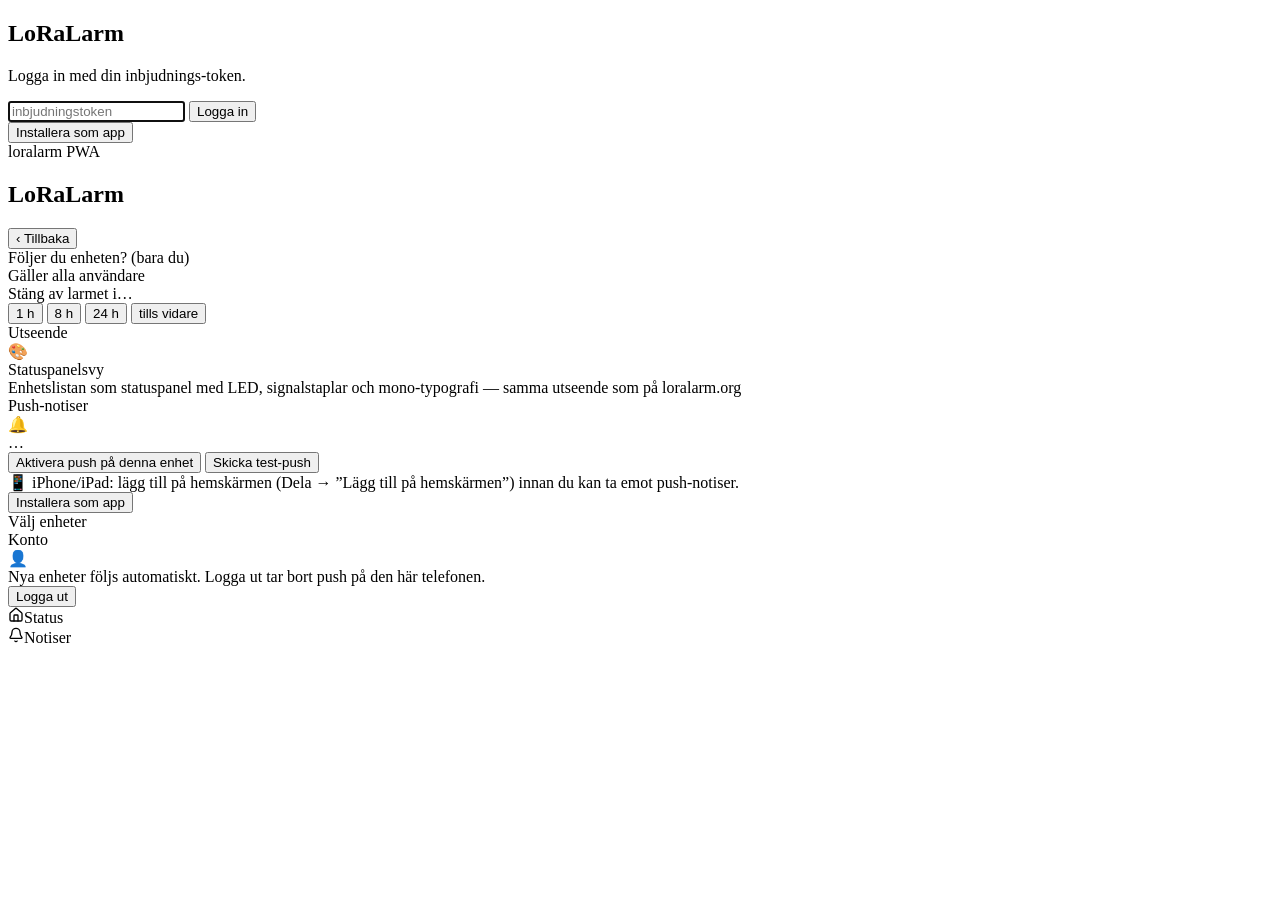
==== PWA/web/index.html @ 52ebf0a6 "Enhance alarm handling: add water leak and battery shutdown types, update alarm severity logic, and " ====
<!doctype html>
<html lang="sv">
<head>
<meta charset="UTF-8" />
<meta name="viewport" content="width=device-width, initial-scale=1.0, viewport-fit=cover" />
<meta name="theme-color" content="#0b0f14" />
<title>LoRaLarm</title>
<link rel="manifest" href="/manifest.webmanifest?v=20261120c" />
<link rel="icon" type="image/svg+xml" href="/icons/icon.svg" />
<link rel="icon" href="/icons/icon-192.png" />
<link rel="apple-touch-icon" href="/icons/icon-192.png" />
<!-- /app.js, /styles.css, /theme-home.css and /manifest.webmanifest must keep
     their ?v= (bump on every change): Cloudflare's Browser Cache TTL pins these
     on phones for 4 h, and versioned URLs are the only thing that cuts through
     both the browser cache and the edge cache (index.html itself is DYNAMIC/uncached). -->
<link rel="stylesheet" href="/styles.css?v=20261121e" />
<link rel="stylesheet" href="/theme-home.css?v=20261121b" />
</head>
<body>

<!-- ============ LOGIN ============ -->
<section id="view-login" class="view hidden">
  <div class="login-card">
    <h1>LoRa<span>Larm</span></h1>
    <p class="sub">Logga in med din inbjudnings-token.</p>
    <div class="login">
      <input id="login-token" class="pin" type="password" autocomplete="off"
             autocapitalize="off" autocorrect="off" spellcheck="false"
             placeholder="inbjudningstoken" autofocus />
      <button id="login-btn" class="btn">Logga in</button>
      <div id="login-err" class="err"></div>
    </div>
    <button id="install-btn" class="btn ghost" aria-expanded="false" aria-controls="install-help">Installera som app</button>
    <div id="install-help" class="install-help hidden"></div>
    <div class="foot">loralarm PWA</div>
  </div>
</section>

<!-- shared install instructions, cloned into #install-help and #install-help-settings -->
<template id="install-tpl">
  <p>Så får du loralarm som egen app med ikon på startskärmen:</p>
  <div data-platform="ios">
    <div class="ih-title">iPhone/iPad — Safari</div>
    <ol>
      <li>Öppna loralarm i webbläsaren Safari.</li>
      <li>Öppna Dela-menyn (kvadraten med pilen uppåt) — den finns längst ned, eller bakom ••• i nyare iOS.</li>
      <li>Välj ”Lägg till på hemskärmen”.</li>
    </ol>
  </div>
  <div data-platform="android">
    <div class="ih-title">Android — Chrome, Samsung Internet, Firefox</div>
    <ol>
      <li>Öppna webbläsarens meny (tre punkter eller ☰).</li>
      <li>Välj ”Installera app” eller ”Lägg till på startskärmen”.</li>
    </ol>
  </div>
  <button class="btn ghost install-native hidden">Installera nu</button>
</template>

<!-- ============ APP SHELL ============ -->
<section id="view-app" class="view hidden">
  <div class="appbar">
    <h2 id="appbar-title">LoRaLarm</h2>
    <span id="alarm-badge" class="badge hidden"></span>
  </div>
  <div class="content">

    <!-- shown when the server cannot be reached: the data below is then old -->
    <div id="conn" class="banner warn hidden"></div>

    <!-- fleet / status -->
    <div id="view-fleet">
      <div id="banners"></div>
      <div id="fleet"></div>
    </div>

    <!-- device detail -->
    <div id="view-device" class="hidden">
      <button id="dev-back" class="btn ghost">‹ Tillbaka</button>
      <div id="dev-banners"></div>
      <div id="dev-kv" class="kv"></div>
      <div class="kv">
        <div class="rowk">
          <span class="k">Följer du enheten? <span class="dim">(bara du)</span></span>
          <span id="follow-toggle" class="tg"></span>
        </div>
      </div>
      <div class="sect">Gäller alla användare</div>
      <div id="arm-row" class="armrow">
        <div>
          <div id="arm-lbl" class="lbl"></div>
          <div id="arm-sub" class="sub2"></div>
        </div>
        <span id="arm-switch" class="armswitch"></span>
      </div>
      <div id="snooze-row" class="hidden">
        <div class="sect">Stäng av larmet i…</div>
        <div class="btnrow">
          <button class="btn ghost snooze" data-h="1">1 h</button>
          <button class="btn ghost snooze" data-h="8">8 h</button>
          <button class="btn ghost snooze" data-h="24">24 h</button>
          <button id="snooze-forever" class="btn ghost hidden">tills vidare</button>
        </div>
      </div>
    </div>

    <!-- settings / notifications -->
    <div id="view-settings" class="hidden">
      <div class="sect">Utseende</div>
      <div class="card">
        <div class="ic">🎨</div>
        <div>
          <div class="nm">Statuspanelsvy</div>
          <div class="meta">Enhetslistan som statuspanel med LED, signalstaplar och mono-typografi — samma utseende som på loralarm.org</div>
        </div>
        <span id="theme-toggle" class="tg"></span>
      </div>
      <div class="sect">Push-notiser</div>
      <div class="card">
        <div class="ic">🔔</div>
        <div>
          <div class="nm" id="push-state">…</div>
          <div class="meta" id="push-meta"></div>
        </div>
      </div>
      <div class="btnrow">
        <button id="push-enable" class="btn">Aktivera push på denna enhet</button>
        <button id="push-test" class="btn ghost hidden">Skicka test-push</button>
      </div>
      <div id="ios-hint" class="ios-hint hidden">
        📱 iPhone/iPad: lägg till på hemskärmen (Dela → ”Lägg till på hemskärmen”)
        innan du kan ta emot push-notiser.
      </div>
      <button id="install-btn-settings" class="btn ghost" aria-expanded="false" aria-controls="install-help-settings">Installera som app</button>
      <div id="install-help-settings" class="install-help hidden"></div>
      <div class="sect">Välj enheter</div>
      <div id="mute-list"></div>
      <div class="sect">Konto</div>
      <div class="card">
        <div class="ic">👤</div>
        <div>
          <div class="nm" id="me-name"></div>
          <div class="meta">Nya enheter följs automatiskt. Logga ut tar bort push på den här telefonen.</div>
        </div>
        <button id="logout-btn" class="btn ghost small">Logga ut</button>
      </div>
    </div>

  </div>
  <div class="tabbar">
    <div id="tab-fleet"><span class="ic"><!--
      --><svg width="16" height="16" viewBox="0 0 24 24" fill="none" stroke="currentColor" stroke-width="2" stroke-linecap="round" stroke-linejoin="round">
          <path d="M15 21v-8a1 1 0 0 0-1-1h-4a1 1 0 0 0-1 1v8" />
          <path d="M3 10a2 2 0 0 1 .709-1.528l7-6a2 2 0 0 1 2.582 0l7 6A2 2 0 0 1 21 10v9a2 2 0 0 1-2 2H5a2 2 0 0 1-2-2z" />
        </svg></span>Status</div>
    <div id="tab-settings"><span class="ic"><!--
      --><svg width="16" height="16" viewBox="0 0 24 24" fill="none" stroke="currentColor" stroke-width="2" stroke-linecap="round" stroke-linejoin="round">
          <path d="M10.268 21a2 2 0 0 0 3.464 0" />
          <path d="M3.262 15.326A1 1 0 0 0 4 17h16a1 1 0 0 0 .74-1.673C19.41 13.956 18 12.499 18 8A6 6 0 0 0 6 8c0 4.499-1.411 5.956-2.738 7.326" />
        </svg></span>Notiser</div>
  </div>
</section>

<div id="toast" class="hidden"></div>
<script src="/app.js?v=20261121h" defer></script>
</body>
</html>
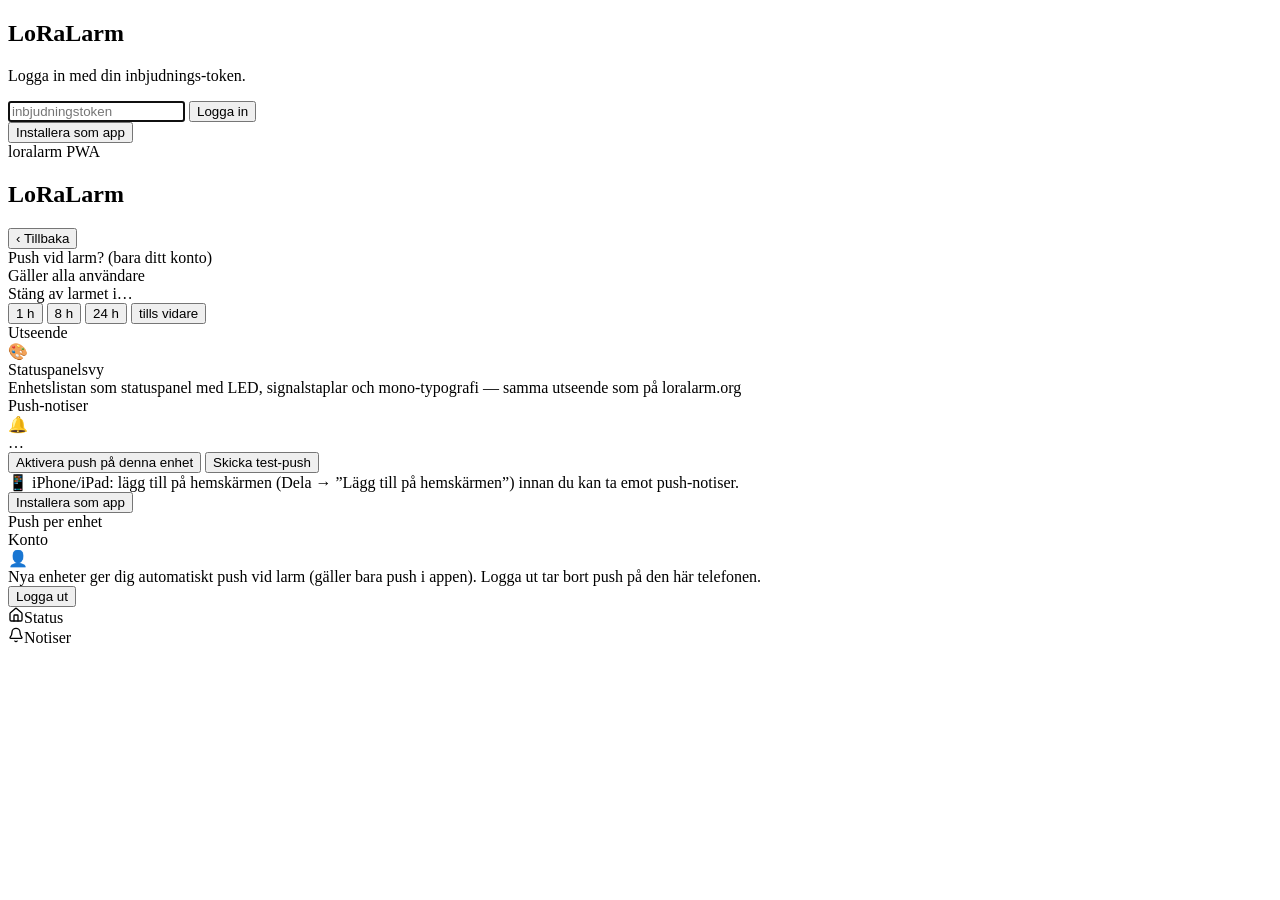
==== commit 33804f88: "Update push notification terminology: replace "följs ej" with "ingen push" and adjust related text f" ====
--- a/PWA/web/index.html
+++ b/PWA/web/index.html
@@ -13,8 +13,8 @@
      their ?v= (bump on every change): Cloudflare's Browser Cache TTL pins these
      on phones for 4 h, and versioned URLs are the only thing that cuts through
      both the browser cache and the edge cache (index.html itself is DYNAMIC/uncached). -->
-<link rel="stylesheet" href="/styles.css?v=20261121e" />
-<link rel="stylesheet" href="/theme-home.css?v=20261121b" />
+<link rel="stylesheet" href="/styles.css?v=20261121f" />
+<link rel="stylesheet" href="/theme-home.css?v=20261121c" />
 </head>
 <body>
 
@@ -81,7 +81,7 @@
       <div id="dev-kv" class="kv"></div>
       <div class="kv">
         <div class="rowk">
-          <span class="k">Följer du enheten? <span class="dim">(bara du)</span></span>
+          <span class="k">Push vid larm? <span class="dim">(bara ditt konto)</span></span>
           <span id="follow-toggle" class="tg"></span>
         </div>
       </div>
@@ -133,14 +133,14 @@
       </div>
       <button id="install-btn-settings" class="btn ghost" aria-expanded="false" aria-controls="install-help-settings">Installera som app</button>
       <div id="install-help-settings" class="install-help hidden"></div>
-      <div class="sect">Välj enheter</div>
+      <div class="sect">Push per enhet</div>
       <div id="mute-list"></div>
       <div class="sect">Konto</div>
       <div class="card">
         <div class="ic">👤</div>
         <div>
           <div class="nm" id="me-name"></div>
-          <div class="meta">Nya enheter följs automatiskt. Logga ut tar bort push på den här telefonen.</div>
+          <div class="meta">Nya enheter ger dig automatiskt push vid larm (gäller bara push i appen). Logga ut tar bort push på den här telefonen.</div>
         </div>
         <button id="logout-btn" class="btn ghost small">Logga ut</button>
       </div>
@@ -162,6 +162,6 @@
 </section>
 
 <div id="toast" class="hidden"></div>
-<script src="/app.js?v=20261121h" defer></script>
+<script src="/app.js?v=20261122a" defer></script>
 </body>
 </html>
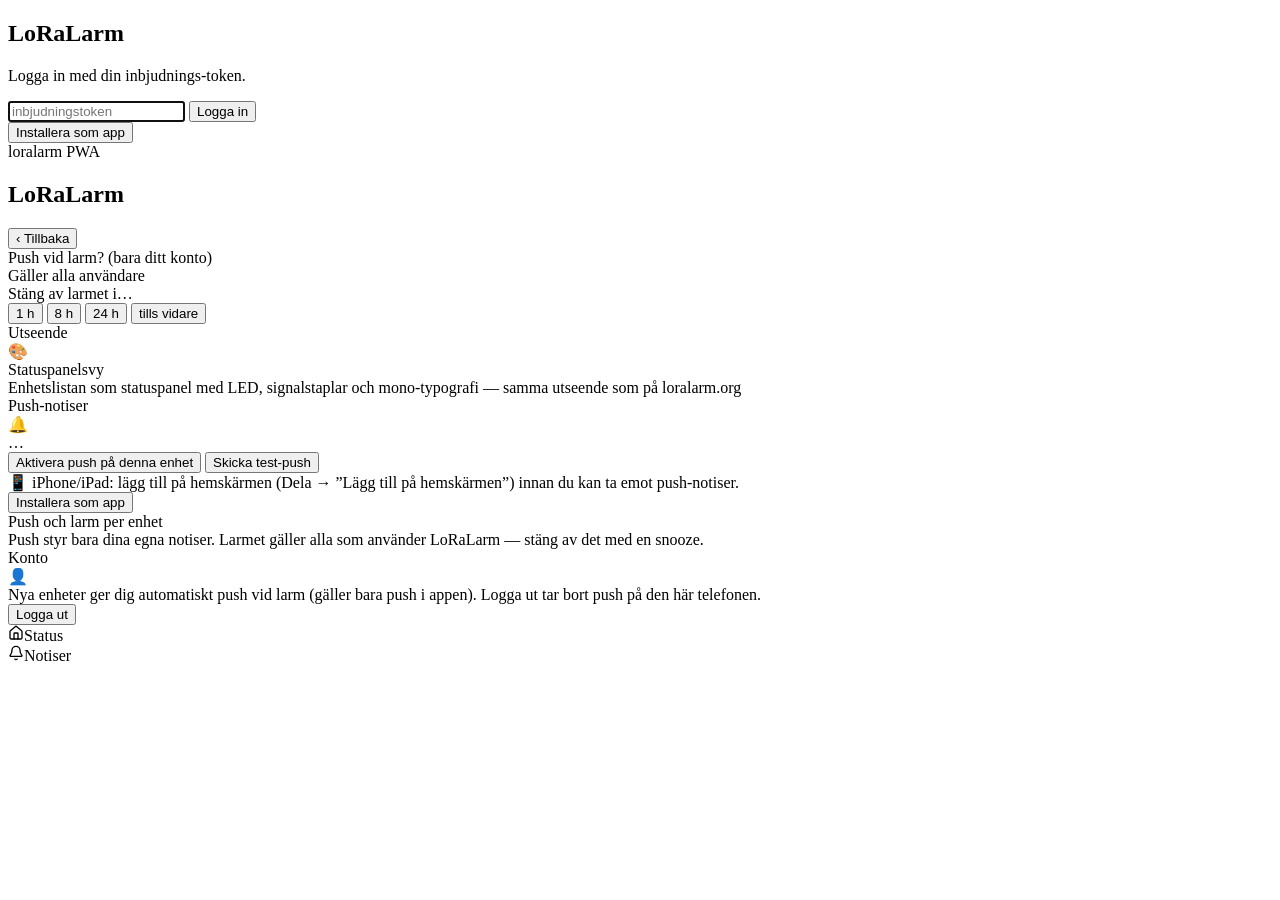
==== commit ce7d57a0: "Enhance settings view: add dual switches for push notifications and larm, implement snooze picker fu" ====
--- a/PWA/web/index.html
+++ b/PWA/web/index.html
@@ -13,7 +13,7 @@
      their ?v= (bump on every change): Cloudflare's Browser Cache TTL pins these
      on phones for 4 h, and versioned URLs are the only thing that cuts through
      both the browser cache and the edge cache (index.html itself is DYNAMIC/uncached). -->
-<link rel="stylesheet" href="/styles.css?v=20261121f" />
+<link rel="stylesheet" href="/styles.css?v=20261121g" />
 <link rel="stylesheet" href="/theme-home.css?v=20261121c" />
 </head>
 <body>
@@ -133,7 +133,8 @@
       </div>
       <button id="install-btn-settings" class="btn ghost" aria-expanded="false" aria-controls="install-help-settings">Installera som app</button>
       <div id="install-help-settings" class="install-help hidden"></div>
-      <div class="sect">Push per enhet</div>
+      <div class="sect">Push och larm per enhet</div>
+      <div class="hint">Push styr bara dina egna notiser. Larmet gäller alla som använder LoRaLarm — stäng av det med en snooze.</div>
       <div id="mute-list"></div>
       <div class="sect">Konto</div>
       <div class="card">
@@ -162,6 +163,6 @@
 </section>
 
 <div id="toast" class="hidden"></div>
-<script src="/app.js?v=20261122a" defer></script>
+<script src="/app.js?v=20261127d" defer></script>
 </body>
 </html>
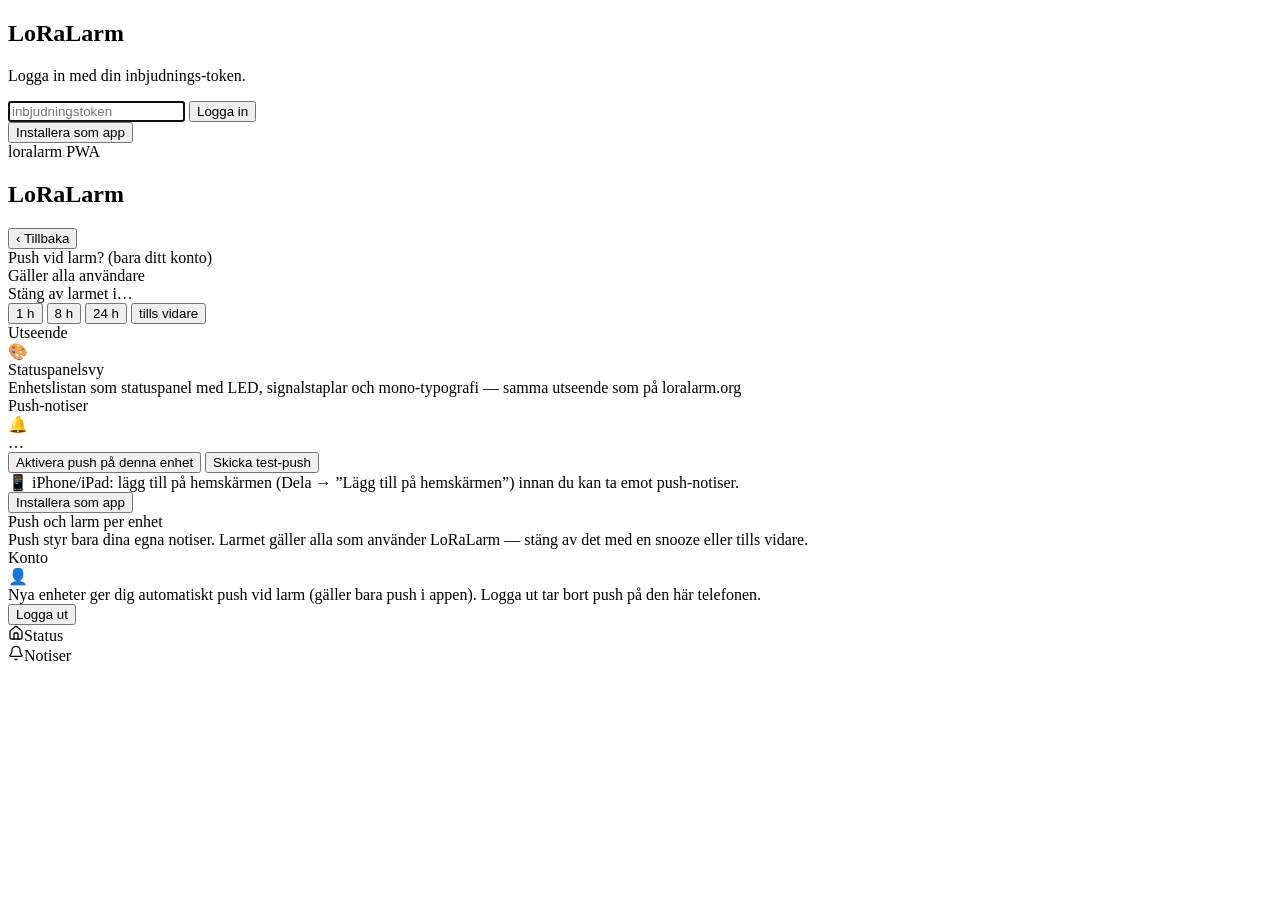
==== commit ac586fa1: "Refactor roles and snooze options: update documentation and code to clarify that all users can disar" ====
--- a/PWA/web/index.html
+++ b/PWA/web/index.html
@@ -99,7 +99,7 @@
           <button class="btn ghost snooze" data-h="1">1 h</button>
           <button class="btn ghost snooze" data-h="8">8 h</button>
           <button class="btn ghost snooze" data-h="24">24 h</button>
-          <button id="snooze-forever" class="btn ghost hidden">tills vidare</button>
+          <button id="snooze-forever" class="btn ghost">tills vidare</button>
         </div>
       </div>
     </div>
@@ -134,7 +134,7 @@
       <button id="install-btn-settings" class="btn ghost" aria-expanded="false" aria-controls="install-help-settings">Installera som app</button>
       <div id="install-help-settings" class="install-help hidden"></div>
       <div class="sect">Push och larm per enhet</div>
-      <div class="hint">Push styr bara dina egna notiser. Larmet gäller alla som använder LoRaLarm — stäng av det med en snooze.</div>
+      <div class="hint">Push styr bara dina egna notiser. Larmet gäller alla som använder LoRaLarm — stäng av det med en snooze eller tills vidare.</div>
       <div id="mute-list"></div>
       <div class="sect">Konto</div>
       <div class="card">
@@ -163,6 +163,6 @@
 </section>
 
 <div id="toast" class="hidden"></div>
-<script src="/app.js?v=20261127d" defer></script>
+<script src="/app.js?v=20261127e" defer></script>
 </body>
 </html>
